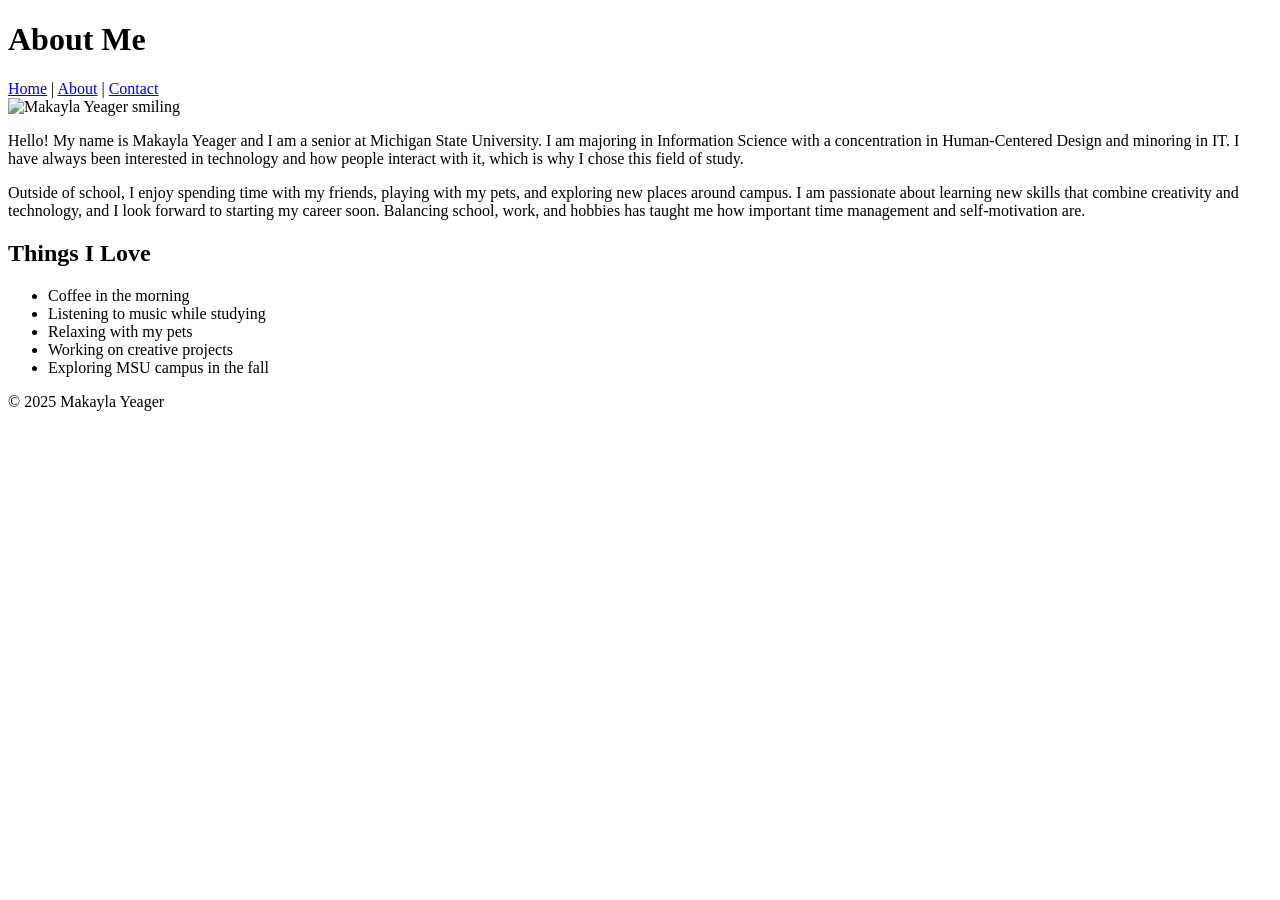
==== about.html @ eace767d "edit error" ====
<!DOCTYPE html>
<html lang="en">
<head>
<meta charset="UTF-8">
<meta name="viewport" content="width=device-width, initial-scale=1.0">
<title>About Makayla</title>
<meta name="author" content="Makayla Yeager">
</head>
<body>
<header>
<h1>About Me</h1>
<nav aria-label="Primary">
<a href="index.html">Home</a> |
<a href="about.html" aria-current="page">About</a> |
<a href="contact.html">Contact</a>
</nav>
</header>


<main>
<img src="https://scontent-det1-1.xx.fbcdn.net/v/t39.30808-6/248366465_1485563501815902_5350083774538413971_n.jpg?_nc_cat=106&ccb=1-7&_nc_sid=833d8c&_nc_ohc=2LruP1cM6P4Q7kNvwENn0bM&_nc_oc=AdlXwp7_bErwMWLoY379bFmfmE29scWjbJQPKghoBL-QvW9isVXLzaNQ45dIzErZLXPlpPuvGLdjZvL-KiRlACy-&_nc_zt=23&_nc_ht=scontent-det1-1.xx&_nc_gid=G4-tnnzKz8knxD5XAGwTBQ&oh=00_AfZGTie4swfiVdMOyWjo83c9na4HSc0ltIe1Z73wY9cwbA&oe=68DB2435" alt="Makayla Yeager smiling" width="250" height="350">



<p>
Hello! My name is Makayla Yeager and I am a senior at Michigan State University. I am majoring in Information Science
with a concentration in Human-Centered Design and minoring in IT. I have always been interested in technology and how
people interact with it, which is why I chose this field of study.
</p>


<p>
Outside of school, I enjoy spending time with my friends, playing with my pets, and exploring new places around campus.
I am passionate about learning new skills that combine creativity and technology, and I look forward to starting my career soon.
Balancing school, work, and hobbies has taught me how important time management and self-motivation are.
</p>


<h2>Things I Love</h2>
<ul>
<li>Coffee in the morning</li>
<li>Listening to music while studying</li>
<li>Relaxing with my pets</li>
<li>Working on creative projects</li>
<li>Exploring MSU campus in the fall</li>
</ul>
</main>


<footer>
<p>&copy; <time datetime="2025">2025</time> Makayla Yeager</p>
</footer>
</body>
</html>
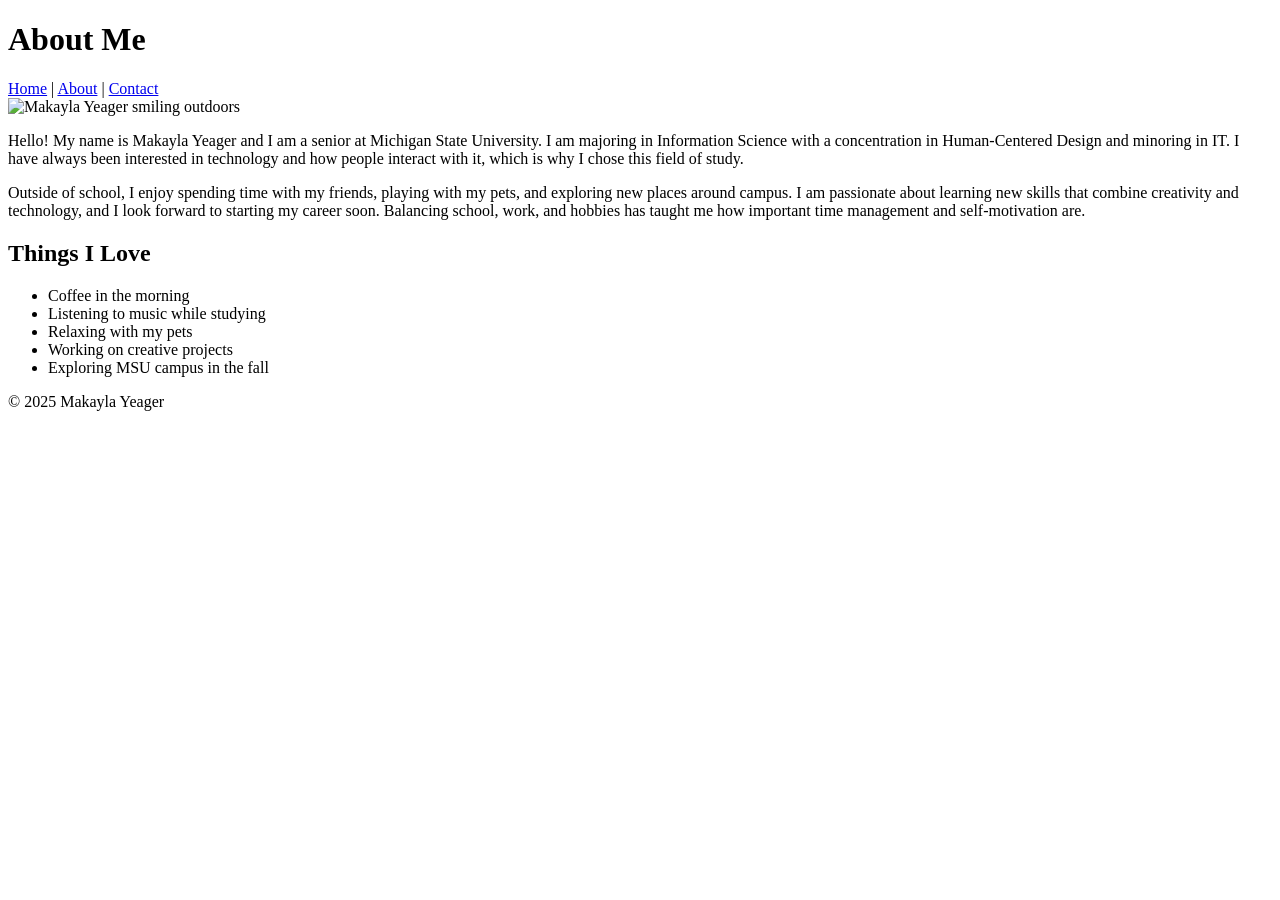
==== commit df84a94c: "changes" ====
--- a/about.html
+++ b/about.html
@@ -16,11 +16,8 @@
 </nav>
 </header>
 
-
 <main>
-<img src="https://scontent-det1-1.xx.fbcdn.net/v/t39.30808-6/248366465_1485563501815902_5350083774538413971_n.jpg?_nc_cat=106&ccb=1-7&_nc_sid=833d8c&_nc_ohc=2LruP1cM6P4Q7kNvwENn0bM&_nc_oc=AdlXwp7_bErwMWLoY379bFmfmE29scWjbJQPKghoBL-QvW9isVXLzaNQ45dIzErZLXPlpPuvGLdjZvL-KiRlACy-&_nc_zt=23&_nc_ht=scontent-det1-1.xx&_nc_gid=G4-tnnzKz8knxD5XAGwTBQ&oh=00_AfZGTie4swfiVdMOyWjo83c9na4HSc0ltIe1Z73wY9cwbA&oe=68DB2435" alt="Makayla Yeager smiling" width="250" height="350">
-
-
+<img src="https://scontent-det1-1.xx.fbcdn.net/v/t51.75761-15/494416021_18496990228045203_8583530990382381023_n.jpg?_nc_cat=108&ccb=1-7&_nc_sid=127cfc&_nc_ohc=qGyg_X1zUKsQ7kNvwF8ZqYS&_nc_oc=Adkl65dQPJnLc5pzZUjknSMtm3NNryPRcoX_GJFUR_vObWxz7_mmsR6IniZ92xQK9xtFltQRZK-DOC7Ig-Ojbq27&_nc_zt=23&_nc_ht=scontent-det1-1.xx&_nc_gid=bBzgdeKLrH15eHWHm2531Q&oh=00_AfelDQnJx2EL8lnIdVGEnsqYEbh99jwoywSLBnIrs6nQdg&oe=68E4D8FD" alt="Makayla Yeager smiling outdoors" width="150" height="175">
 
 <p>
 Hello! My name is Makayla Yeager and I am a senior at Michigan State University. I am majoring in Information Science
@@ -28,13 +25,11 @@
 people interact with it, which is why I chose this field of study.
 </p>
 
-
 <p>
 Outside of school, I enjoy spending time with my friends, playing with my pets, and exploring new places around campus.
 I am passionate about learning new skills that combine creativity and technology, and I look forward to starting my career soon.
 Balancing school, work, and hobbies has taught me how important time management and self-motivation are.
 </p>
-
 
 <h2>Things I Love</h2>
 <ul>
@@ -46,9 +41,8 @@
 </ul>
 </main>
 
-
 <footer>
 <p>&copy; <time datetime="2025">2025</time> Makayla Yeager</p>
 </footer>
 </body>
-</html>+</html>
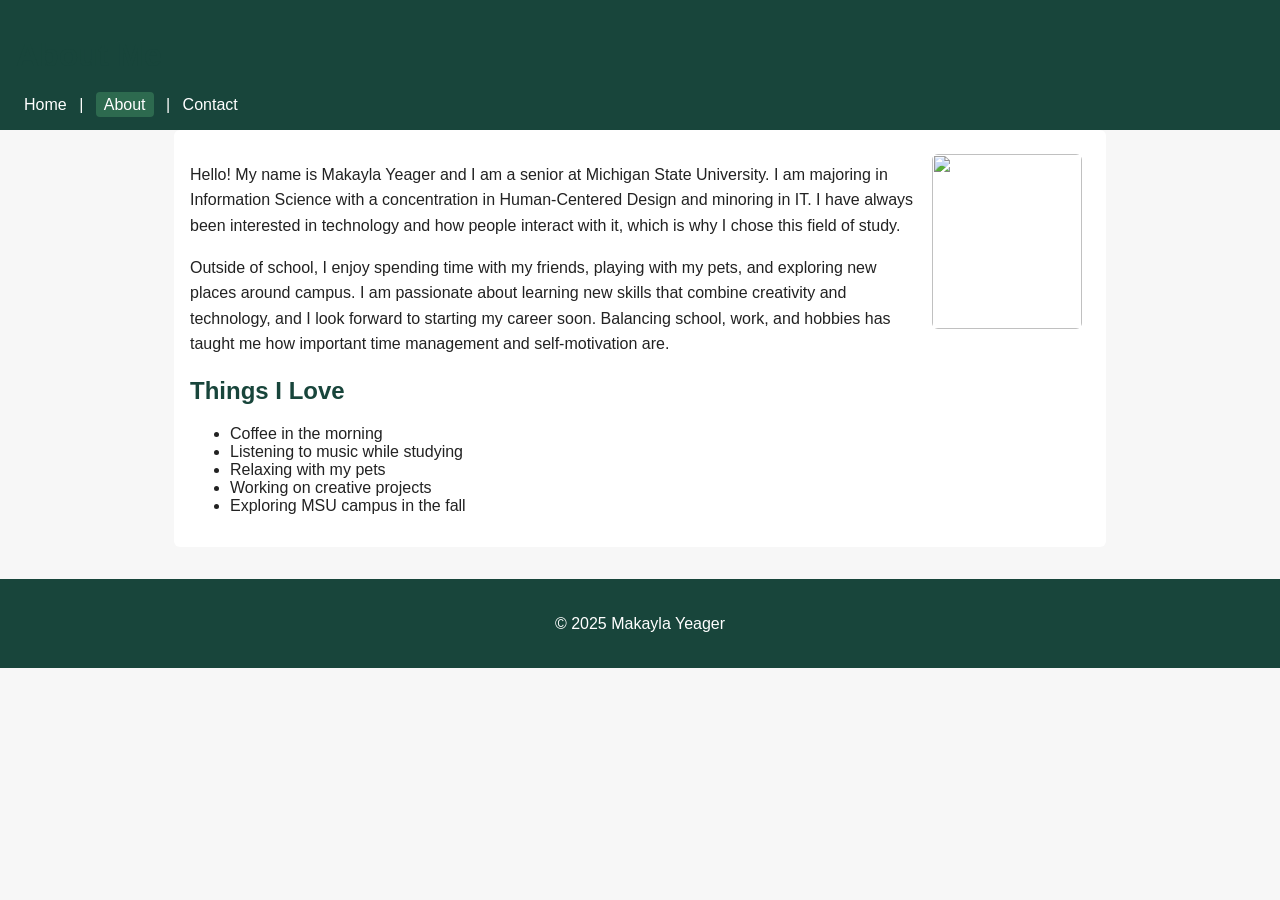
==== commit 3ef3bee7: "add all changes" ====
--- a/about.html
+++ b/about.html
@@ -5,6 +5,7 @@
 <meta name="viewport" content="width=device-width, initial-scale=1.0">
 <title>About Makayla</title>
 <meta name="author" content="Makayla Yeager">
+<link rel="stylesheet" href="style.css">
 </head>
 <body>
 <header>
@@ -17,7 +18,7 @@
 </header>
 
 <main>
-<img src="https://scontent-det1-1.xx.fbcdn.net/v/t51.75761-15/494416021_18496990228045203_8583530990382381023_n.jpg?_nc_cat=108&ccb=1-7&_nc_sid=127cfc&_nc_ohc=qGyg_X1zUKsQ7kNvwF8ZqYS&_nc_oc=Adkl65dQPJnLc5pzZUjknSMtm3NNryPRcoX_GJFUR_vObWxz7_mmsR6IniZ92xQK9xtFltQRZK-DOC7Ig-Ojbq27&_nc_zt=23&_nc_ht=scontent-det1-1.xx&_nc_gid=bBzgdeKLrH15eHWHm2531Q&oh=00_AfelDQnJx2EL8lnIdVGEnsqYEbh99jwoywSLBnIrs6nQdg&oe=68E4D8FD" alt="Makayla Yeager smiling outdoors" width="150" height="175">
+<img src="https://scontent-det1-1.xx.fbcdn.net/v/t39.30808-6/483104033_2345335035838740_3968257644847610554_n.jpg?_nc_cat=106&ccb=1-7&_nc_sid=127cfc&_nc_ohc=guXL6XlE560Q7kNvwFXG5xW&_nc_oc=AdnWoJ3hTb2xr3hsBpAChHJmQoNOE7G04A9ZYUmh_cV_peO2MedqFUXNUPh82XMyytmPyFakxpYsAKmlzw6TzAyY&_nc_zt=23&_nc_ht=scontent-det1-1.xx&_nc_gid=oidCxoQdo1Y5tITTD81EOw&oh=00_Afe0zlm5XFHjr2XDSx9E1bmLZDx9NhXXmhR8PIcpwFQttA&oe=68ECFC87" alt="" width="150" height="175">
 
 <p>
 Hello! My name is Makayla Yeager and I am a senior at Michigan State University. I am majoring in Information Science
--- a/style.css
+++ b/style.css
@@ -0,0 +1,122 @@
+
+body {
+  font-family: Arial, sans-serif;
+  background-color: #f7f7f7;
+  margin: 0;
+  padding: 0;
+  color: #222;
+}
+
+header {
+  background-color: #18453b;
+  color: white;
+  padding: 1rem;
+  position: sticky;
+  top: 0;
+}
+
+nav a {
+  color: white;
+  text-decoration: none;
+  margin: 0 0.5rem;
+}
+
+nav a:hover,
+nav a[aria-current="page"] {
+  background-color: #2d6a4f;
+  padding: 0.25rem 0.5rem;
+  border-radius: 4px;
+}
+
+main {
+  padding: 1rem;
+  max-width: 900px;
+  margin: auto;
+  background-color: white;
+  border-radius: 6px;
+}
+
+img {
+  border-radius: 6px;
+  margin: 0.5rem;
+}
+
+main img {
+  float: right;
+  margin-left: 1rem;
+}
+
+h1, h2, h3 {
+  color: #18453b;
+}
+
+p {
+  line-height: 1.6;
+}
+
+/* ==== Tables ==== */
+table, th, td {
+  border: 1px solid #ccc;
+  border-collapse: collapse;
+  padding: 6px;
+}
+
+th {
+  background-color: #eaf4f4;
+}
+
+form {
+  display: flex;
+  flex-direction: column;
+  gap: 0.75rem;
+}
+
+@media (min-width: 600px) {
+  form {
+    flex-direction: row;
+    flex-wrap: wrap;
+  }
+
+  label, input, select, textarea {
+    flex: 1 1 45%;
+  }
+
+  button {
+    flex: 1 1 100%;
+  }
+}
+
+button {
+  background-color: #18453b;
+  color: white;
+  border: none;
+  padding: 0.5rem;
+  border-radius: 4px;
+  cursor: pointer;
+}
+
+button:hover {
+  background-color: #2d6a4f;
+}
+
+footer {
+  text-align: center;
+  background-color: #18453b;
+  color: white;
+  padding: 1rem;
+  margin-top: 2rem;
+}
+
+
+.highlight {
+  background-color: #e8f8f5;
+}
+
+#special {
+  color: #007f5f;
+  font-weight: bold;
+}
+
+a[target="_blank"] {
+  color: #e63946;
+}
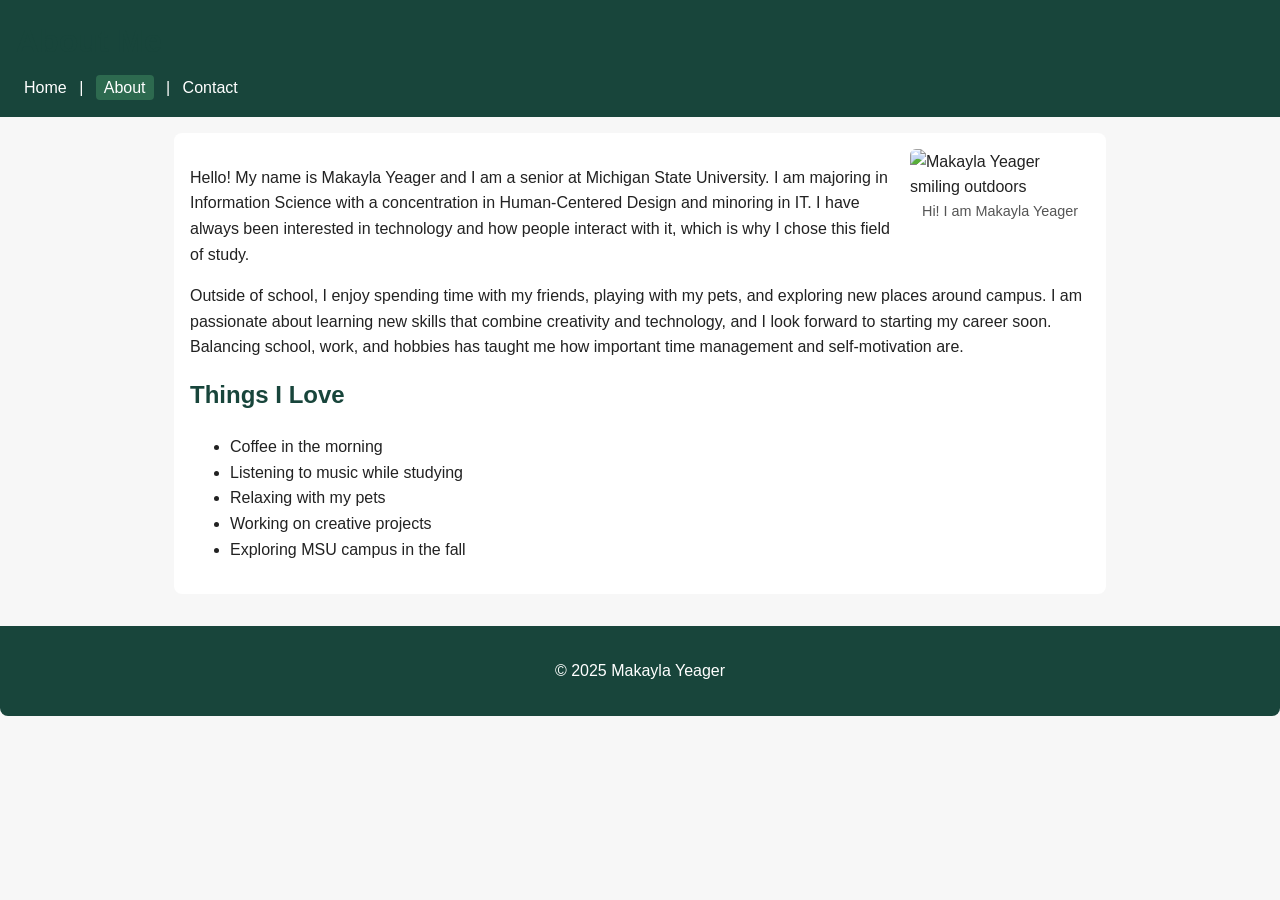
==== commit c4194be0: "changes" ====
--- a/about.html
+++ b/about.html
@@ -9,41 +9,47 @@
 </head>
 <body>
 <header>
-<h1>About Me</h1>
-<nav aria-label="Primary">
-<a href="index.html">Home</a> |
-<a href="about.html" aria-current="page">About</a> |
-<a href="contact.html">Contact</a>
-</nav>
+  <h1>About Me</h1>
+  <nav>
+    <a href="index.html">Home</a> |
+    <a href="about.html" aria-current="page">About</a> |
+    <a href="contact.html">Contact</a>
+  </nav>
 </header>
 
 <main>
-<img src="https://scontent-det1-1.xx.fbcdn.net/v/t39.30808-6/483104033_2345335035838740_3968257644847610554_n.jpg?_nc_cat=106&ccb=1-7&_nc_sid=127cfc&_nc_ohc=guXL6XlE560Q7kNvwFXG5xW&_nc_oc=AdnWoJ3hTb2xr3hsBpAChHJmQoNOE7G04A9ZYUmh_cV_peO2MedqFUXNUPh82XMyytmPyFakxpYsAKmlzw6TzAyY&_nc_zt=23&_nc_ht=scontent-det1-1.xx&_nc_gid=oidCxoQdo1Y5tITTD81EOw&oh=00_Afe0zlm5XFHjr2XDSx9E1bmLZDx9NhXXmhR8PIcpwFQttA&oe=68ECFC87" alt="" width="150" height="175">
+  <figure>
+    <img src="https://scontent-det1-1.xx.fbcdn.net/v/t39.30808-6/483104033_2345335035838740_3968257644847610554_n.jpg?_nc_cat=106&ccb=1-7&_nc_sid=127cfc&_nc_ohc=guXL6XlE560Q7kNvwFXG5xW&_nc_oc=AdnWoJ3hTb2xr3hsBpAChHJmQoNOE7G04A9ZYUmh_cV_peO2MedqFUXNUPh82XMyytmPyFakxpYsAKmlzw6TzAyY&_nc_zt=23&_nc_ht=scontent-det1-1.xx&_nc_gid=uNTbqwCYtBwxN9CevTLpww&oh=00_AfcKIeTtfRXEdNAQSKAFGtCfHuo2dZPbj9kZFAboIv1SYA&oe=68ECFC87" 
+         alt="Makayla Yeager smiling outdoors">
+    <figcaption>Hi! I am Makayla Yeager</figcaption>
+  </figure>
 
-<p>
-Hello! My name is Makayla Yeager and I am a senior at Michigan State University. I am majoring in Information Science
-with a concentration in Human-Centered Design and minoring in IT. I have always been interested in technology and how
-people interact with it, which is why I chose this field of study.
-</p>
+  <p>
+    Hello! My name is Makayla Yeager and I am a senior at Michigan State University. I am majoring in Information Science
+    with a concentration in Human-Centered Design and minoring in IT. I have always been interested in technology and how
+    people interact with it, which is why I chose this field of study.
+ 
+  </p>
 
-<p>
-Outside of school, I enjoy spending time with my friends, playing with my pets, and exploring new places around campus.
-I am passionate about learning new skills that combine creativity and technology, and I look forward to starting my career soon.
-Balancing school, work, and hobbies has taught me how important time management and self-motivation are.
-</p>
+  <p>
+    Outside of school, I enjoy spending time with my friends, playing with my pets, and exploring new places around campus.
+    I am passionate about learning new skills that combine creativity and technology, and I look forward to starting my career soon.
+    Balancing school, work, and hobbies has taught me how important time management and self-motivation are.
 
-<h2>Things I Love</h2>
-<ul>
-<li>Coffee in the morning</li>
-<li>Listening to music while studying</li>
-<li>Relaxing with my pets</li>
-<li>Working on creative projects</li>
-<li>Exploring MSU campus in the fall</li>
-</ul>
+  </p>
+
+  <h2>Things I Love</h2>
+  <ul>
+    <li>Coffee in the morning</li>
+    <li>Listening to music while studying</li>
+    <li>Relaxing with my pets</li>
+    <li>Working on creative projects</li>
+    <li>Exploring MSU campus in the fall</li>
+  </ul>
 </main>
 
 <footer>
-<p>&copy; <time datetime="2025">2025</time> Makayla Yeager</p>
+  <p>&copy; <time datetime="2025">2025</time> Makayla Yeager</p>
 </footer>
 </body>
 </html>
--- a/style.css
+++ b/style.css
@@ -1,22 +1,40 @@
 
 body {
-  font-family: Arial, sans-serif;
+  font-family: "Segoe UI", Arial, sans-serif;
   background-color: #f7f7f7;
   margin: 0;
   padding: 0;
   color: #222;
+  line-height: 1.6;
+}
+
+main {
+  max-width: 900px;
+  margin: 1rem auto;
+  padding: 1rem;
+  background-color: #fff;
+  border-radius: 8px;
 }
 
 header {
   background-color: #18453b;
-  color: white;
+  color: #fff;
   padding: 1rem;
-  position: sticky;
+  position: sticky;   
   top: 0;
+  z-index: 10;
+}
+
+header h1 {
+  margin: 0;
+}
+
+nav {
+  margin-top: 0.5rem;
 }
 
 nav a {
-  color: white;
+  color: #fff;
   text-decoration: none;
   margin: 0 0.5rem;
 }
@@ -24,37 +42,37 @@
 nav a:hover,
 nav a[aria-current="page"] {
   background-color: #2d6a4f;
+  border-radius: 4px;
   padding: 0.25rem 0.5rem;
-  border-radius: 4px;
-}
-
-main {
-  padding: 1rem;
-  max-width: 900px;
-  margin: auto;
-  background-color: white;
-  border-radius: 6px;
-}
-
-img {
-  border-radius: 6px;
-  margin: 0.5rem;
-}
-
-main img {
-  float: right;
-  margin-left: 1rem;
 }
 
 h1, h2, h3 {
   color: #18453b;
+  margin-top: 0;
 }
 
 p {
-  line-height: 1.6;
+  margin-bottom: 1rem;
 }
 
-/* ==== Tables ==== */
+figure {
+  float: right;             
+  margin: 0 0 1rem 1rem;
+  width: 180px;
+}
+
+figure img {
+  width: 100%;
+  border-radius: 6px;
+  display: block;
+}
+
+figcaption {
+  font-size: 0.9rem;
+  text-align: center;
+  color: #555;
+}
+
 table, th, td {
   border: 1px solid #ccc;
   border-collapse: collapse;
@@ -73,7 +91,7 @@
 
 @media (min-width: 600px) {
   form {
-    flex-direction: row;
+    flex-direction: row;    
     flex-wrap: wrap;
   }
 
@@ -88,7 +106,7 @@
 
 button {
   background-color: #18453b;
-  color: white;
+  color: #fff;
   border: none;
   padding: 0.5rem;
   border-radius: 4px;
@@ -100,23 +118,23 @@
 }
 
 footer {
+  background-color: #18453b;
+  color: #fff;
   text-align: center;
-  background-color: #18453b;
-  color: white;
   padding: 1rem;
   margin-top: 2rem;
+  border-radius: 0 0 8px 8px;
 }
 
-
 .highlight {
-  background-color: #e8f8f5;
+  background-color: #e8f8f5;   
 }
 
 #special {
-  color: #007f5f;
+  color: #007f5f;           
   font-weight: bold;
 }
 
-a[target="_blank"] {
+a[target="_blank"] {            
   color: #e63946;
 }
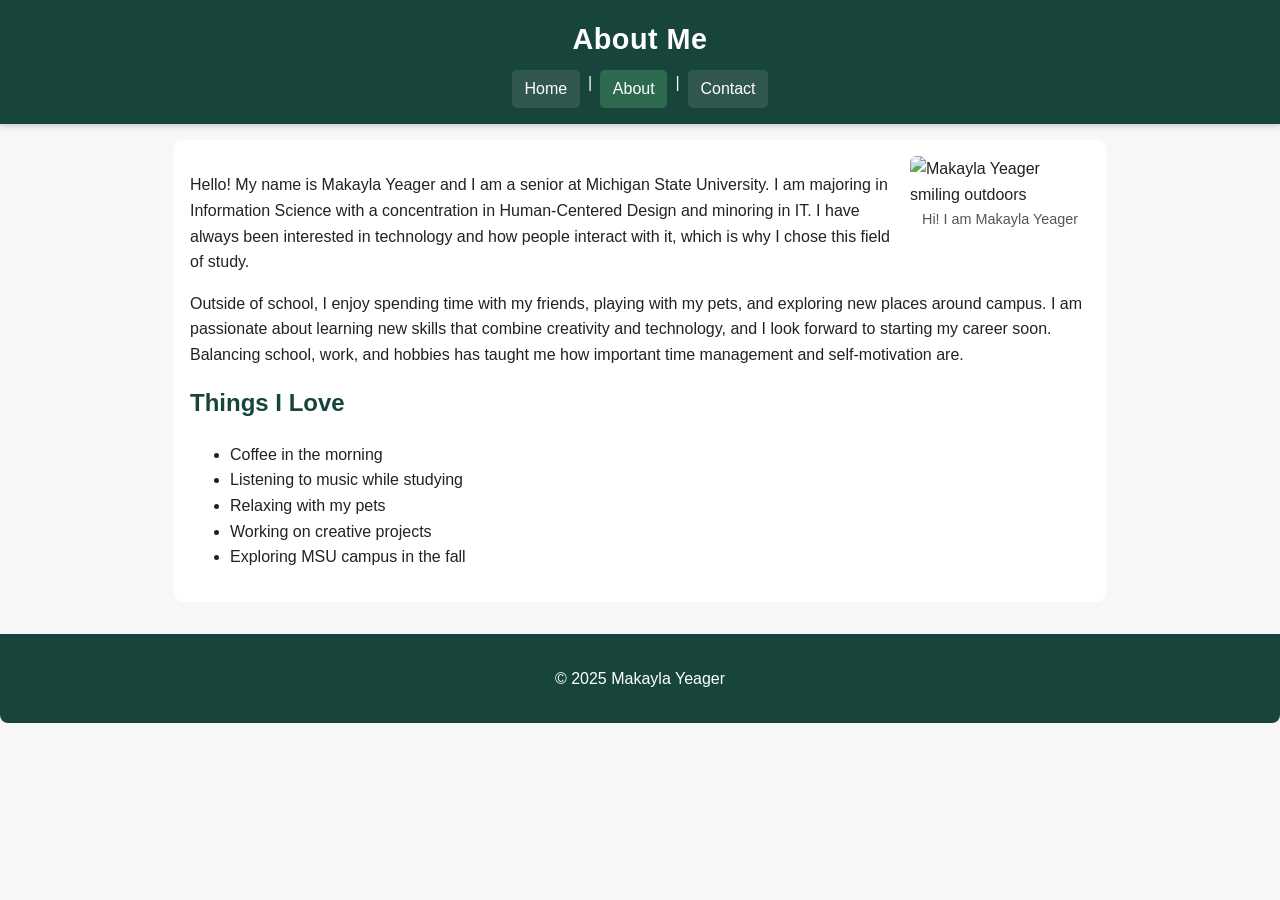
==== commit b9b2b687: "changes" ====
--- a/about.html
+++ b/about.html
@@ -19,7 +19,7 @@
 
 <main>
   <figure>
-    <img src="https://scontent-det1-1.xx.fbcdn.net/v/t39.30808-6/483104033_2345335035838740_3968257644847610554_n.jpg?_nc_cat=106&ccb=1-7&_nc_sid=127cfc&_nc_ohc=guXL6XlE560Q7kNvwFXG5xW&_nc_oc=AdnWoJ3hTb2xr3hsBpAChHJmQoNOE7G04A9ZYUmh_cV_peO2MedqFUXNUPh82XMyytmPyFakxpYsAKmlzw6TzAyY&_nc_zt=23&_nc_ht=scontent-det1-1.xx&_nc_gid=uNTbqwCYtBwxN9CevTLpww&oh=00_AfcKIeTtfRXEdNAQSKAFGtCfHuo2dZPbj9kZFAboIv1SYA&oe=68ECFC87" 
+    <img src="https://media.licdn.com/dms/image/C4E03AQHOih_tsknX0g/profile-displayphoto-shrink_800_800/0/1658249037452?e=2147483647&v=beta&t=Ea-KHDnbwvEmlII6_VXjuWNd6pplFVcymOHeySOHOaY" 
          alt="Makayla Yeager smiling outdoors">
     <figcaption>Hi! I am Makayla Yeager</figcaption>
   </figure>
@@ -28,14 +28,12 @@
     Hello! My name is Makayla Yeager and I am a senior at Michigan State University. I am majoring in Information Science
     with a concentration in Human-Centered Design and minoring in IT. I have always been interested in technology and how
     people interact with it, which is why I chose this field of study.
- 
   </p>
 
   <p>
     Outside of school, I enjoy spending time with my friends, playing with my pets, and exploring new places around campus.
     I am passionate about learning new skills that combine creativity and technology, and I look forward to starting my career soon.
     Balancing school, work, and hobbies has taught me how important time management and self-motivation are.
-
   </p>
 
   <h2>Things I Love</h2>
--- a/style.css
+++ b/style.css
@@ -1,4 +1,3 @@
-
 body {
   font-family: "Segoe UI", Arial, sans-serif;
   background-color: #f7f7f7;
@@ -18,32 +17,43 @@
 
 header {
   background-color: #18453b;
-  color: #fff;
+  color: #ffffff;
+  text-align: center;
   padding: 1rem;
-  position: sticky;   
+  position: sticky;
   top: 0;
   z-index: 10;
+  box-shadow: 0 2px 6px rgba(0, 0, 0, 0.2);
 }
 
 header h1 {
   margin: 0;
+  color: #ffffff;
+  font-size: 1.8rem;
+  font-weight: 700;
+  letter-spacing: 0.5px;
 }
 
 nav {
   margin-top: 0.5rem;
+  display: flex;
+  justify-content: center;
+  flex-wrap: wrap;
+  gap: 0.5rem;
 }
 
 nav a {
-  color: #fff;
+  color: #ffffff;
   text-decoration: none;
-  margin: 0 0.5rem;
+  background-color: rgba(255, 255, 255, 0.1);
+  padding: 0.4rem 0.8rem;
+  border-radius: 5px;
+  transition: background-color 0.2s ease;
 }
 
 nav a:hover,
 nav a[aria-current="page"] {
   background-color: #2d6a4f;
-  border-radius: 4px;
-  padding: 0.25rem 0.5rem;
 }
 
 h1, h2, h3 {
@@ -56,7 +66,7 @@
 }
 
 figure {
-  float: right;             
+  float: right;
   margin: 0 0 1rem 1rem;
   width: 180px;
 }
@@ -89,21 +99,6 @@
   gap: 0.75rem;
 }
 
-@media (min-width: 600px) {
-  form {
-    flex-direction: row;    
-    flex-wrap: wrap;
-  }
-
-  label, input, select, textarea {
-    flex: 1 1 45%;
-  }
-
-  button {
-    flex: 1 1 100%;
-  }
-}
-
 button {
   background-color: #18453b;
   color: #fff;
@@ -127,14 +122,68 @@
 }
 
 .highlight {
-  background-color: #e8f8f5;   
+  background-color: #e8f8f5;
 }
 
 #special {
-  color: #007f5f;           
+  color: #007f5f;
   font-weight: bold;
 }
 
-a[target="_blank"] {            
+a[target="_blank"] {
   color: #e63946;
 }
+
+@media (max-width: 768px) {
+  main {
+    padding: 0.75rem;
+  }
+
+  figure {
+    float: none;
+    width: 100%;
+    margin: 0 auto 1rem auto;
+  }
+
+  nav {
+    flex-direction: column;
+  }
+
+  nav a {
+    display: block;
+    width: 100%;
+    text-align: center;
+    background-color: #2d6a4f;
+  }
+
+  img {
+    width: 100%;
+    height: auto;
+  }
+
+  table {
+    font-size: 0.9rem;
+    width: 100%;
+    overflow-x: auto;
+    display: block;
+  }
+}
+
+@media (max-width: 480px) {
+  header h1 {
+    font-size: 1.4rem;
+  }
+
+  h2 {
+    font-size: 1.2rem;
+  }
+
+  p, li {
+    font-size: 1rem;
+  }
+
+  button {
+    font-size: 1rem;
+    padding: 0.75rem;
+  }
+}
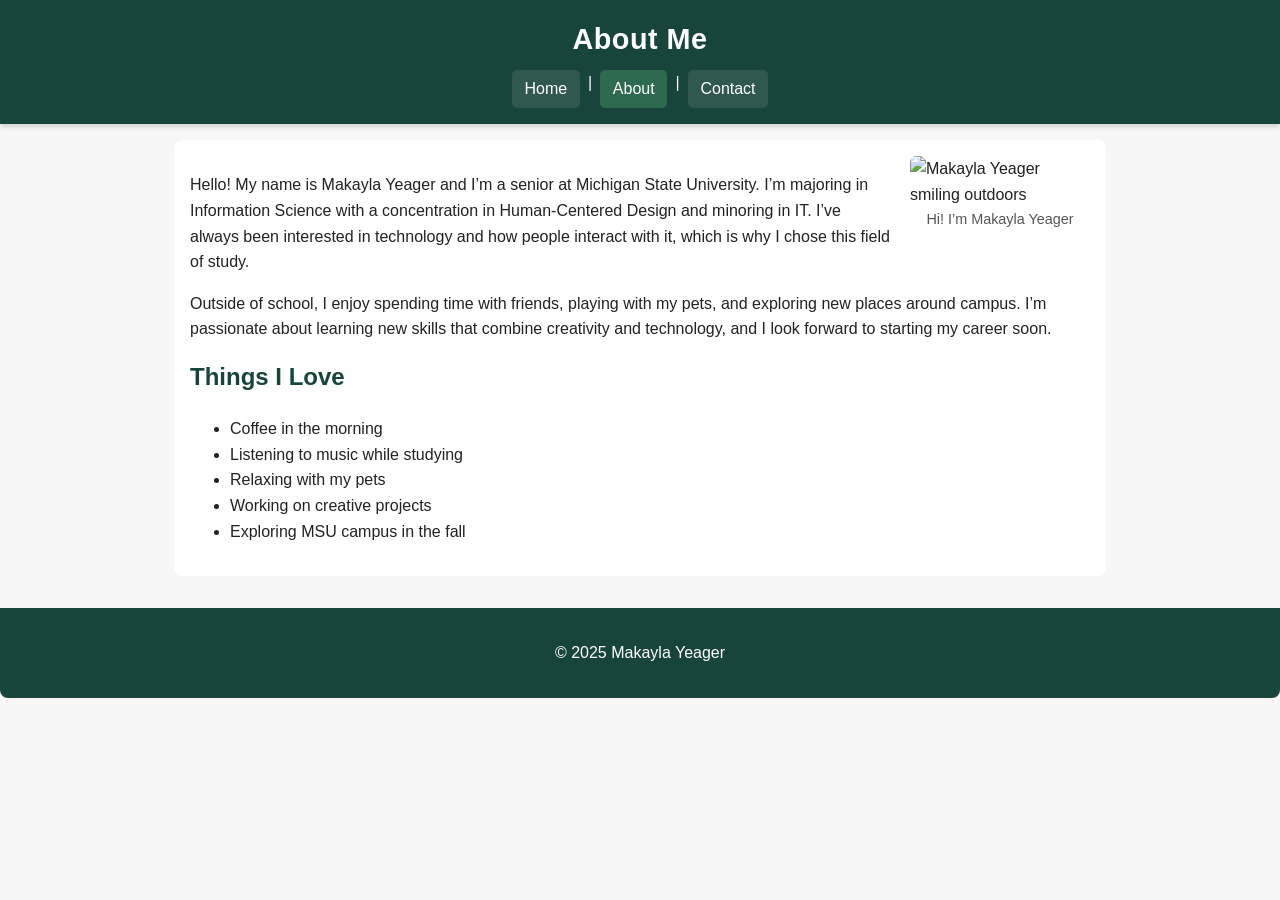
==== commit da4c8677: "edit" ====
--- a/about.html
+++ b/about.html
@@ -21,19 +21,18 @@
   <figure>
     <img src="https://media.licdn.com/dms/image/C4E03AQHOih_tsknX0g/profile-displayphoto-shrink_800_800/0/1658249037452?e=2147483647&v=beta&t=Ea-KHDnbwvEmlII6_VXjuWNd6pplFVcymOHeySOHOaY" 
          alt="Makayla Yeager smiling outdoors">
-    <figcaption>Hi! I am Makayla Yeager</figcaption>
+    <figcaption>Hi! I’m Makayla Yeager</figcaption>
   </figure>
 
   <p>
-    Hello! My name is Makayla Yeager and I am a senior at Michigan State University. I am majoring in Information Science
-    with a concentration in Human-Centered Design and minoring in IT. I have always been interested in technology and how
+    Hello! My name is Makayla Yeager and I’m a senior at Michigan State University. I’m majoring in Information Science
+    with a concentration in Human-Centered Design and minoring in IT. I’ve always been interested in technology and how
     people interact with it, which is why I chose this field of study.
   </p>
 
   <p>
-    Outside of school, I enjoy spending time with my friends, playing with my pets, and exploring new places around campus.
-    I am passionate about learning new skills that combine creativity and technology, and I look forward to starting my career soon.
-    Balancing school, work, and hobbies has taught me how important time management and self-motivation are.
+    Outside of school, I enjoy spending time with friends, playing with my pets, and exploring new places around campus.
+    I’m passionate about learning new skills that combine creativity and technology, and I look forward to starting my career soon.
   </p>
 
   <h2>Things I Love</h2>
@@ -47,7 +46,7 @@
 </main>
 
 <footer>
-  <p>&copy; <time datetime="2025">2025</time> Makayla Yeager</p>
+  <p>&copy; 2025 Makayla Yeager</p>
 </footer>
 </body>
 </html>
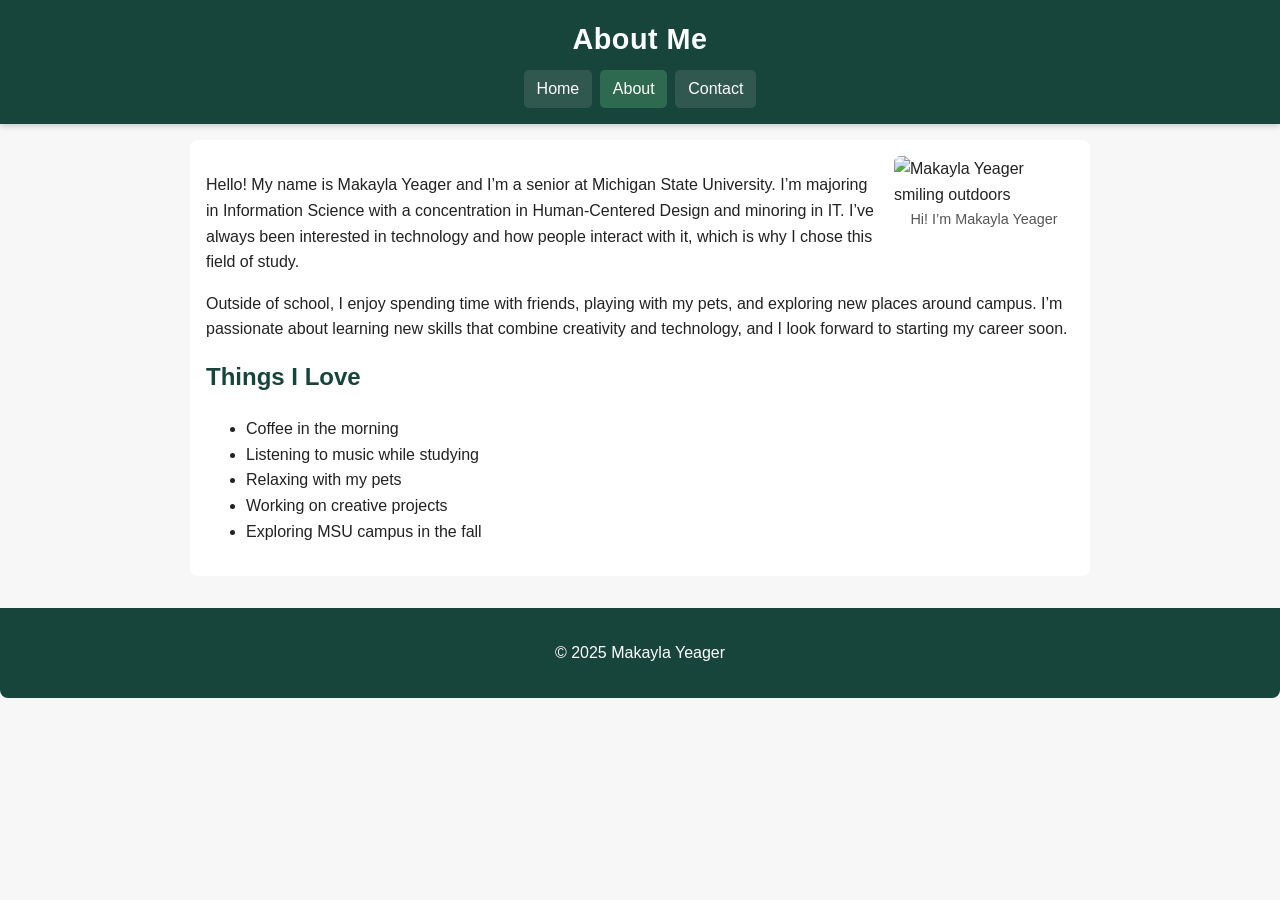
==== commit de2c0c28: "changes to code" ====
--- a/about.html
+++ b/about.html
@@ -1,52 +1,52 @@
 <!DOCTYPE html>
 <html lang="en">
 <head>
-<meta charset="UTF-8">
-<meta name="viewport" content="width=device-width, initial-scale=1.0">
-<title>About Makayla</title>
-<meta name="author" content="Makayla Yeager">
-<link rel="stylesheet" href="style.css">
+  <meta charset="UTF-8" />
+  <meta name="viewport" content="width=device-width, initial-scale=1.0" />
+  <title>About Makayla</title>
+  <meta name="author" content="Makayla Yeager" />
+  <link rel="stylesheet" href="style.css" />
 </head>
 <body>
-<header>
-  <h1>About Me</h1>
-  <nav>
-    <a href="index.html">Home</a> |
-    <a href="about.html" aria-current="page">About</a> |
-    <a href="contact.html">Contact</a>
-  </nav>
-</header>
+  <header>
+    <h1>About Me</h1>
+    <nav>
+      <a href="index.html">Home</a>
+      <a href="about.html" aria-current="page">About</a>
+      <a href="contact.html">Contact</a>
+    </nav>
+  </header>
 
-<main>
-  <figure>
-    <img src="https://media.licdn.com/dms/image/C4E03AQHOih_tsknX0g/profile-displayphoto-shrink_800_800/0/1658249037452?e=2147483647&v=beta&t=Ea-KHDnbwvEmlII6_VXjuWNd6pplFVcymOHeySOHOaY" 
-         alt="Makayla Yeager smiling outdoors">
-    <figcaption>Hi! I’m Makayla Yeager</figcaption>
-  </figure>
+  <main>
+    <figure>
+      <img src="https://media.licdn.com/dms/image/C4E03AQHOih_tsknX0g/profile-displayphoto-shrink_800_800/0/1658249037452?e=2147483647&v=beta&t=Ea-KHDnbwvEmlII6_VXjuWNd6pplFVcymOHeySOHOaY"
+           alt="Makayla Yeager smiling outdoors">
+      <figcaption>Hi! I’m Makayla Yeager</figcaption>
+    </figure>
 
-  <p>
-    Hello! My name is Makayla Yeager and I’m a senior at Michigan State University. I’m majoring in Information Science
-    with a concentration in Human-Centered Design and minoring in IT. I’ve always been interested in technology and how
-    people interact with it, which is why I chose this field of study.
-  </p>
+    <p>
+      Hello! My name is Makayla Yeager and I’m a senior at Michigan State University. I’m majoring in Information Science
+      with a concentration in Human-Centered Design and minoring in IT. I’ve always been interested in technology and how
+      people interact with it, which is why I chose this field of study.
+    </p>
 
-  <p>
-    Outside of school, I enjoy spending time with friends, playing with my pets, and exploring new places around campus.
-    I’m passionate about learning new skills that combine creativity and technology, and I look forward to starting my career soon.
-  </p>
+    <p>
+      Outside of school, I enjoy spending time with friends, playing with my pets, and exploring new places around campus.
+      I’m passionate about learning new skills that combine creativity and technology, and I look forward to starting my career soon.
+    </p>
 
-  <h2>Things I Love</h2>
-  <ul>
-    <li>Coffee in the morning</li>
-    <li>Listening to music while studying</li>
-    <li>Relaxing with my pets</li>
-    <li>Working on creative projects</li>
-    <li>Exploring MSU campus in the fall</li>
-  </ul>
-</main>
+    <h2>Things I Love</h2>
+    <ul>
+      <li>Coffee in the morning</li>
+      <li>Listening to music while studying</li>
+      <li>Relaxing with my pets</li>
+      <li>Working on creative projects</li>
+      <li>Exploring MSU campus in the fall</li>
+    </ul>
+  </main>
 
-<footer>
-  <p>&copy; 2025 Makayla Yeager</p>
-</footer>
+  <footer>
+    <p>&copy; 2025 Makayla Yeager</p>
+  </footer>
 </body>
 </html>
--- a/style.css
+++ b/style.css
@@ -1,3 +1,6 @@
+* { box-sizing: border-box; }
+:focus-visible { outline: 2px dashed #2d6a4f; outline-offset: 2px; }
+
 body {
   font-family: "Segoe UI", Arial, sans-serif;
   background-color: #f7f7f7;
@@ -23,7 +26,7 @@
   position: sticky;
   top: 0;
   z-index: 10;
-  box-shadow: 0 2px 6px rgba(0, 0, 0, 0.2);
+  box-shadow: 0 2px 6px rgba(0,0,0,0.2);
 }
 
 header h1 {
@@ -45,72 +48,44 @@
 nav a {
   color: #ffffff;
   text-decoration: none;
-  background-color: rgba(255, 255, 255, 0.1);
+  background-color: rgba(255,255,255,0.1);
   padding: 0.4rem 0.8rem;
   border-radius: 5px;
   transition: background-color 0.2s ease;
 }
+nav a:hover,
+nav a[aria-current="page"] { background-color: #2d6a4f; }
 
-nav a:hover,
-nav a[aria-current="page"] {
-  background-color: #2d6a4f;
-}
+h1, h2, h3 { color: #18453b; margin-top: 0; }
+p { margin-bottom: 1rem; }
 
-h1, h2, h3 {
-  color: #18453b;
-  margin-top: 0;
-}
-
-p {
-  margin-bottom: 1rem;
-}
+img { max-width: 100%; height: auto; display: block; border-radius: 6px; }
 
 figure {
   float: right;
   margin: 0 0 1rem 1rem;
   width: 180px;
 }
-
-figure img {
-  width: 100%;
-  border-radius: 6px;
-  display: block;
-}
-
-figcaption {
-  font-size: 0.9rem;
-  text-align: center;
-  color: #555;
-}
+figure img { width: 100%; border-radius: 6px; display: block; }
+figcaption { font-size: 0.9rem; text-align: center; color: #555; }
 
 table, th, td {
   border: 1px solid #ccc;
   border-collapse: collapse;
   padding: 6px;
 }
+th { background-color: #eaf4f4; }
 
-th {
-  background-color: #eaf4f4;
-}
-
-form {
-  display: flex;
-  flex-direction: column;
-  gap: 0.75rem;
-}
-
+form { display: flex; flex-direction: column; gap: 0.75rem; }
 button {
   background-color: #18453b;
   color: #fff;
   border: none;
-  padding: 0.5rem;
+  padding: 0.6rem 0.9rem;
   border-radius: 4px;
   cursor: pointer;
 }
-
-button:hover {
-  background-color: #2d6a4f;
-}
+button:hover { background-color: #2d6a4f; }
 
 footer {
   background-color: #18453b;
@@ -121,69 +96,35 @@
   border-radius: 0 0 8px 8px;
 }
 
-.highlight {
-  background-color: #e8f8f5;
-}
+.highlight { background-color: #e8f8f5; }
+#special { color: #007f5f; font-weight: bold; }
+a[target="_blank"] { color: #e63946; }
 
-#special {
-  color: #007f5f;
-  font-weight: bold;
-}
 
-a[target="_blank"] {
-  color: #e63946;
+article img {
+  width: 100%;
+  max-height: 380px;         
+  height: auto;             
+  border-radius: 6px;
+  display: block;
+  margin: 0 auto 1rem auto;
+  object-fit: contain;       
+  background-color: #f3f3f3; 
+  padding: 4px;
 }
 
 @media (max-width: 768px) {
-  main {
-    padding: 0.75rem;
-  }
-
-  figure {
-    float: none;
-    width: 100%;
-    margin: 0 auto 1rem auto;
-  }
-
-  nav {
-    flex-direction: column;
-  }
-
-  nav a {
-    display: block;
-    width: 100%;
-    text-align: center;
-    background-color: #2d6a4f;
-  }
-
-  img {
-    width: 100%;
-    height: auto;
-  }
-
-  table {
-    font-size: 0.9rem;
-    width: 100%;
-    overflow-x: auto;
-    display: block;
-  }
+  main { padding: 0.75rem; }
+  figure { float: none; width: 100%; margin: 0 auto 1rem auto; }
+  nav { flex-direction: column; }
+  nav a { display: block; width: 100%; text-align: center; background-color: #2d6a4f; }
+  table { font-size: 0.95rem; width: 100%; overflow-x: auto; display: block; }
 }
 
 @media (max-width: 480px) {
-  header h1 {
-    font-size: 1.4rem;
-  }
-
-  h2 {
-    font-size: 1.2rem;
-  }
-
-  p, li {
-    font-size: 1rem;
-  }
-
-  button {
-    font-size: 1rem;
-    padding: 0.75rem;
-  }
+  header h1 { font-size: 1.4rem; }
+  h2 { font-size: 1.2rem; }
+  p, li { font-size: 1rem; }
+  button { font-size: 1rem; padding: 0.75rem; }
+  article img { max-height: 260px; padding: 2px; }
 }
